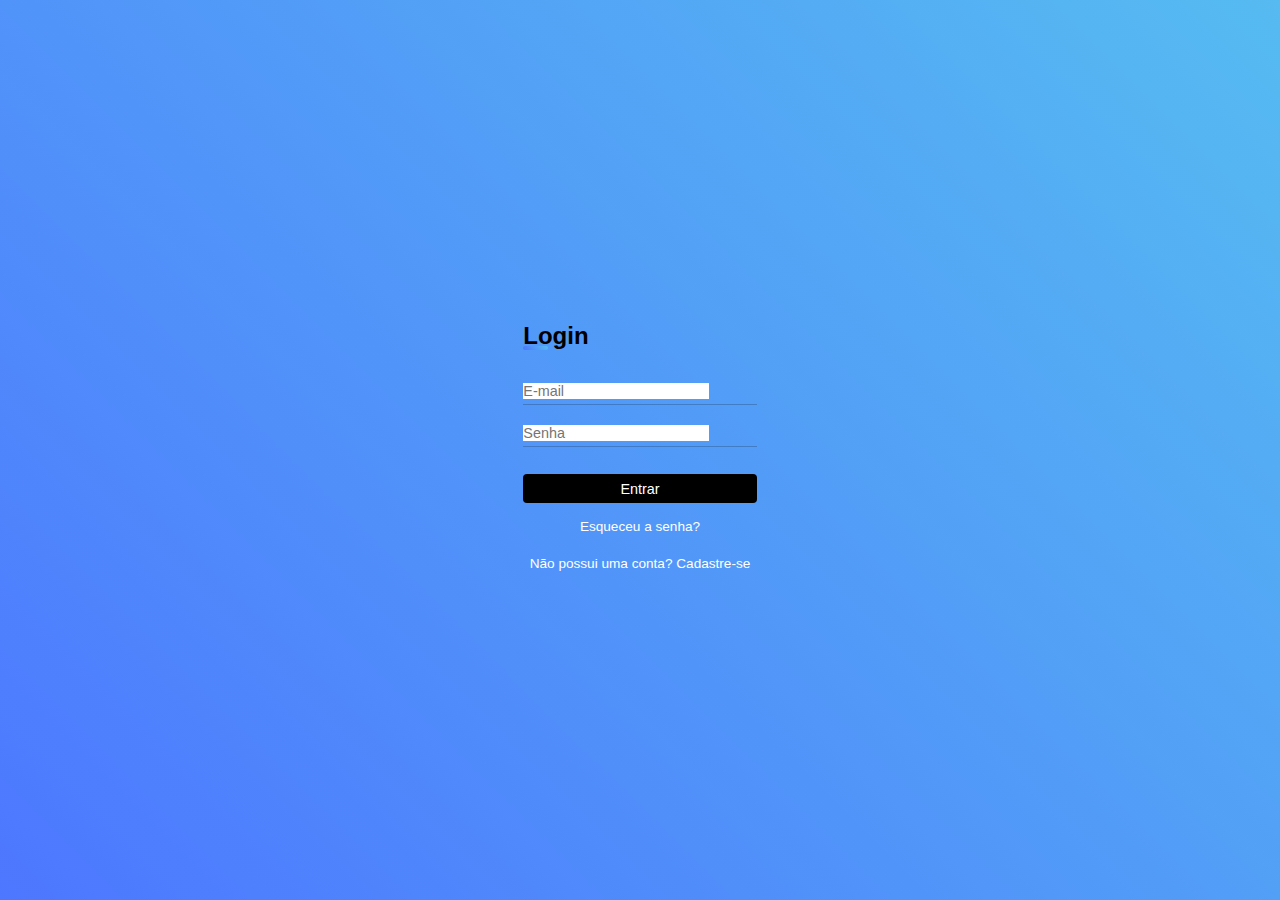
==== login.html @ bdfc5d40 "Add files via upload" ====
<!DOCTYPE html>
<html lang="pt-br">
<head>
    <meta charset="UTF-8">
    <meta http-equiv="X-UA-Compatible" content="IE=edge">
    <meta name="viewport" content="width=device-width, initial-scale=1.0">
    <link rel="stylesheet" href="estilo.css">
    <title>LOGIN</title>
</head>
<body>
    <main>
        <h2>Login</h2>
        <form action="input-field">
            <div class="input-field">
                <input type="email" name="email" id="email" placeholder="E-mail">
                <div class="underline"></div>
            </div>
            <div class="input-field">
                <input type="password" name="password" id="password" placeholder="Senha">
                <div class="underline"></div>
            </div>
            <input type="submit" value="Entrar">
        </form>
        <div class="footer">
            <a class="senha" href="#">Esqueceu a senha?</a>
            <div class="social-fields">
                </div>
                <div class="social-field facebook">
                    <a class="cadastre" href="#">
                        <i class="#"></i>
                        Não possui uma conta? Cadastre-se
                    </a>
                </div>
            </div>
        </div>
    </main>
</body>
</html>
---- estilo.css ----
@import url('https://fonts.googleapis.com/css2?family=Inter:wght@500&display=swap');

* {
margin: 0;
border: 0;
padding: 0;
box-sizing: border-box;
font-family: "Poppins", sans-serif;
}

body {
    background: linear-gradient(45deg, #4D77FF, #56BBF1);]
    background-repeat: no-repeat;
    min-height: 100vh;
    min-width: 100vw;
    display: flex;
    align-items: center;
    justify-content: center;
}

.container{
    max-width: 350px;
    min-width: 40vh;
    padding: 2rem;
    box-shadow: 5px 5px 15px rgba(0, 0, 0, 0.2);
    border-radius: 10px;
}

h2 {
    font-weight: 600;
    margin-bottom: 2rem;
    position: relative;
}

main h2::before {
    content: '';
    position: absolute;
    height: 4px;
    width: 25px;
    bottom: 0px;
    left: 0;
    border-radius: 8px;
    background: linear-gradient(45deg, #4D77FF, #56BBF1);
}

form {
    display: flex;
    flex-direction: column;
}

.input-field {
    position: relative;
}

form .input-field:first-child {
    margin-bottom: 1.5rem;
}

.input-field .underline::before {
    content: '';
    position: absolute;
    height: 1px;
    width: 100%;
    bottom: -5px;
    left: 0;
    background: rgba(0, 0, 0, 0.2);
}

.input-field .underline::after {
    content: '';
    position: absolute;
    height: 1px;
    width: 100%;
    bottom: -5px;
    left: 0;
    background: linear-gradient(45deg, #4D77FF, #56BBF1);
    transform: scaleX(0);
    transition: all .3s ease-in-out;
    transform-origin: left;
}

.input-field input:focus ~ .underline::after {
    transform: scaleX(1);
}

.input-field input{
    outline: none;
    font-size: 0.9rem;
    color: rgba(0, 0, 0, 0.7);
}

.input-field input ::placeholder {
    color:rgba(0, 0, 0, 0.5);
}

form input[type="submit"] {
    margin-top: 2rem;
    padding: 0.4rem;
    background: linear-gradient(to left, #000000, #000000);
    cursor: pointer;
    color: white;
    font-size: 0.9rem;
    font-weight: 300;
    border-radius: 4px;
    transition: all 0.3s ease;
    background-color: transparent;
}

form input[type="submit"]:hover {
    letter-spacing: 0.5px;
    background: linear-gradient(to right, #4D77FF, #56BBF1);
}

.footer {
    display: flex;
    flex-direction: column;
    margin-top: 1rem;
}

.footer span {
    color:rgba(0, 0, 0, 0.7);
    font-size: 0.8rem;
    text-align: center;
}

.footer .social-field {
    padding: 0.4rem;
    border-radius: 4px;
    font-size: 0.85rem;
    width: 100%;
    cursor: pointer;
    margin-top: 1rem;
}

.footer .social-field a {
    text-decoration: none;
    color: white;
    text-align: center;
}

.senha {
    text-align: center;
    text-decoration: none;
    color:white;
    font-size: 0.85rem;
}

.social-fields { 
    text-align: center;
}
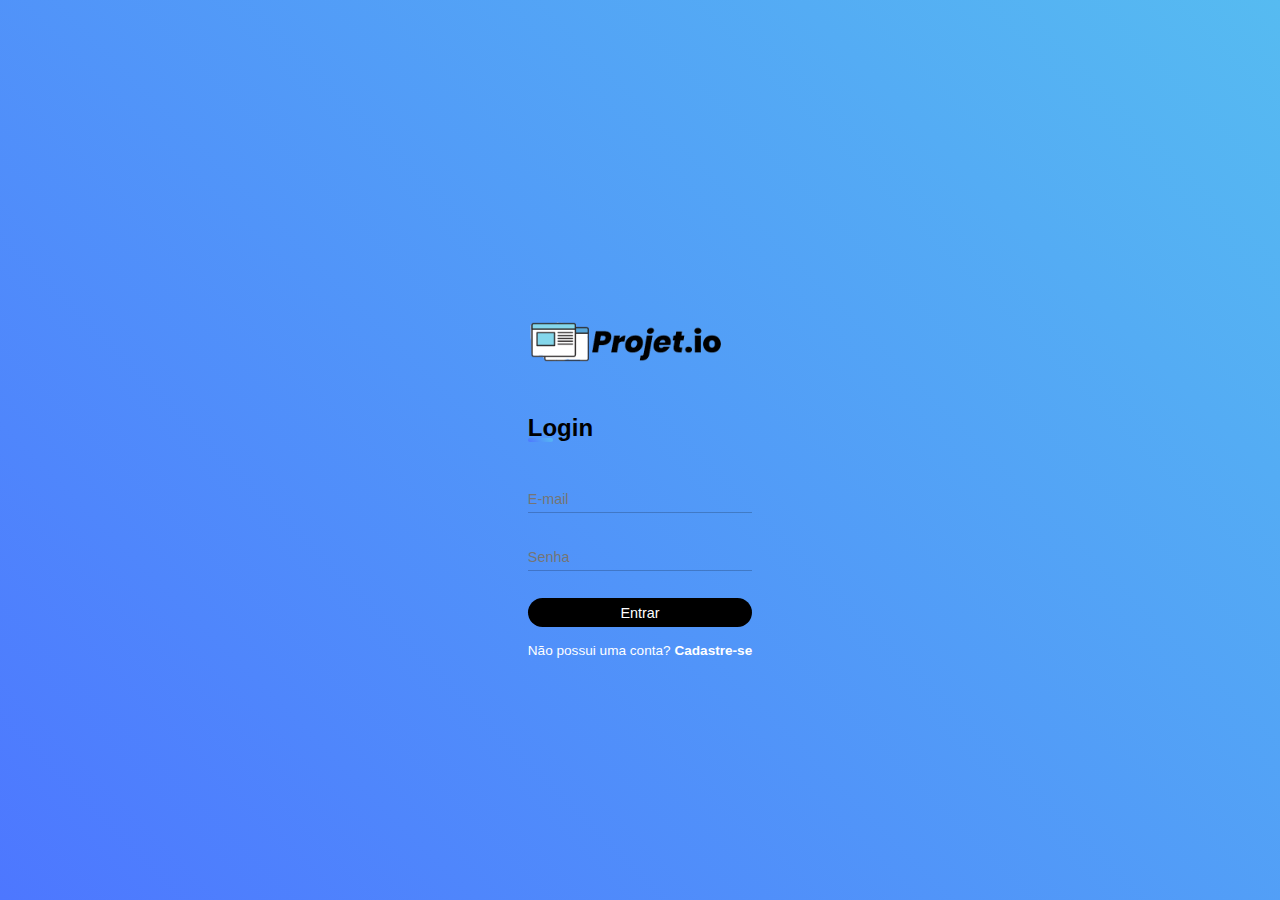
==== commit b192673a: "Add files via upload" ====
--- a/login.html
+++ b/login.html
@@ -9,26 +9,23 @@
 </head>
 <body>
     <main>
-        <h2>Login</h2>
+        <img class="imagem" src="logo.png">
+        <h2 class="top">Login</h2>
         <form action="input-field">
             <div class="input-field">
-                <input type="email" name="email" id="email" placeholder="E-mail">
+                <input class="input" type="email" name="email" id="email" placeholder="E-mail">
                 <div class="underline"></div>
             </div>
             <div class="input-field">
-                <input type="password" name="password" id="password" placeholder="Senha">
+                <input class="input" type="password" name="password" id="password" placeholder="Senha">
                 <div class="underline"></div>
             </div>
             <input type="submit" value="Entrar">
         </form>
         <div class="footer">
-            <a class="senha" href="#">Esqueceu a senha?</a>
-            <div class="social-fields">
-                </div>
-                <div class="social-field facebook">
-                    <a class="cadastre" href="#">
-                        <i class="#"></i>
-                        Não possui uma conta? Cadastre-se
+                <div class="cadastro">
+                    <a class="senha" href="cadastro.html">
+                        Não possui uma conta? <b>Cadastre-se</b>
                     </a>
                 </div>
             </div>
--- a/estilo.css
+++ b/estilo.css
@@ -9,7 +9,7 @@
 }
 
 body {
-    background: linear-gradient(45deg, #4D77FF, #56BBF1);]
+    background: linear-gradient(45deg, #4D77FF, #56BBF1);
     background-repeat: no-repeat;
     min-height: 100vh;
     min-width: 100vw;
@@ -50,6 +50,11 @@
 
 .input-field {
     position: relative;
+    padding-top: 1rem;
+}
+
+.input { 
+    background-color: transparent;
 }
 
 form .input-field:first-child {
@@ -101,20 +106,23 @@
     color: white;
     font-size: 0.9rem;
     font-weight: 300;
-    border-radius: 4px;
+    border-radius: 15px;
     transition: all 0.3s ease;
     background-color: transparent;
 }
 
 form input[type="submit"]:hover {
     letter-spacing: 0.5px;
-    background: linear-gradient(to right, #4D77FF, #56BBF1);
+    background: white;
+    color: #000000;
+    font-weight: bold;
 }
 
 .footer {
     display: flex;
     flex-direction: column;
     margin-top: 1rem;
+    font-size: small;
 }
 
 .footer span {
@@ -147,4 +155,31 @@
 
 .social-fields { 
     text-align: center;
-}+}
+
+.imagem{
+    height: 200px;
+    text-align: center;
+}
+
+.top {
+    margin-top: -2rem;
+}
+
+.form-floating {
+    margin-top: 2rem;
+    padding: 0.4rem;
+    background: linear-gradient(to left, #000000, #000000);
+    cursor: pointer;
+    color: white;
+    font-size: 0.9rem;
+    font-weight: 300;
+    border-radius: 4px;
+    transition: all 0.3s ease;
+    background-color: transparent; 
+}
+
+p {
+    color: white;
+}
+
